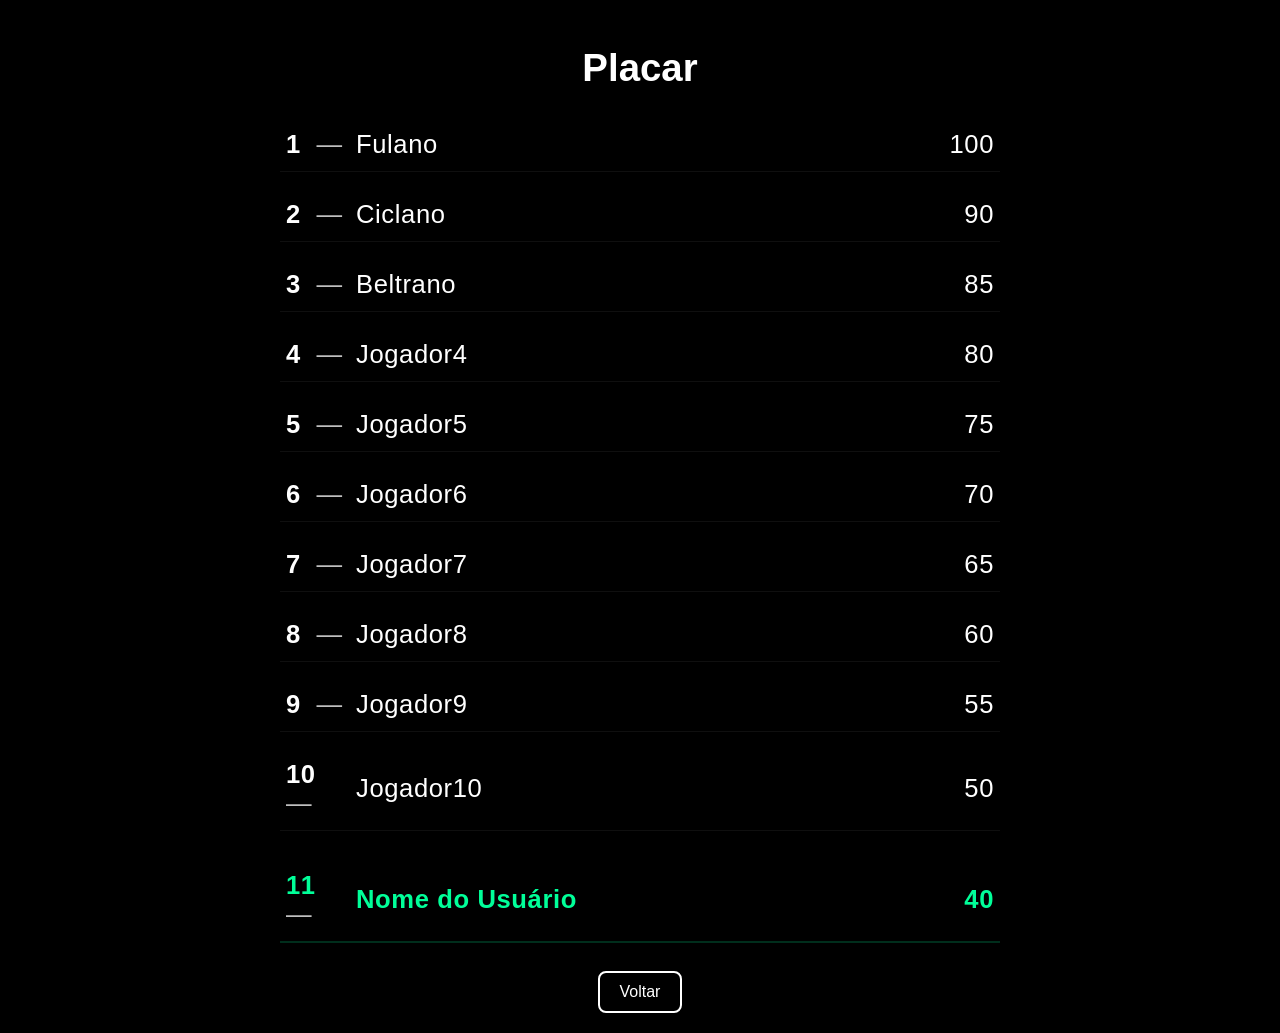
==== placar.html @ 8369b419 "Primeiro commit" ====
<!DOCTYPE html>
<html lang="pt-BR">
<head>
    <meta charset="UTF-8" />
    <meta name="viewport" content="width=device-width, initial-scale=1.0"/>
    <title>Placar</title>
    <link rel="stylesheet" href="style.css" />
</head>
<body class="placar-page">
    <div class="container">
        <h1>Placar</h1>

        <div class="ranking">
            <div class="rank-line"><span class="position">1</span><span class="name">Fulano</span><span class="points">100</span></div>
            <div class="rank-line"><span class="position">2</span><span class="name">Ciclano</span><span class="points">90</span></div>
            <div class="rank-line"><span class="position">3</span><span class="name">Beltrano</span><span class="points">85</span></div>
            <div class="rank-line"><span class="position">4</span><span class="name">Jogador4</span><span class="points">80</span></div>
            <div class="rank-line"><span class="position">5</span><span class="name">Jogador5</span><span class="points">75</span></div>
            <div class="rank-line"><span class="position">6</span><span class="name">Jogador6</span><span class="points">70</span></div>
            <div class="rank-line"><span class="position">7</span><span class="name">Jogador7</span><span class="points">65</span></div>
            <div class="rank-line"><span class="position">8</span><span class="name">Jogador8</span><span class="points">60</span></div>
            <div class="rank-line"><span class="position">9</span><span class="name">Jogador9</span><span class="points">55</span></div>
            <div class="rank-line"><span class="position">10</span><span class="name">Jogador10</span><span class="points">50</span></div>
        </div>

        <div class="user-rank">
            <div class="rank-line highlight"><span class="position">11</span><span class="name">Nome do Usuário</span><span class="points">40</span></div>
        </div>

        <button onclick="window.location.href='index.html'">Voltar</button>
    </div>
</body>
</html>
---- style.css ----
/* ---------------------------
   Estilos gerais (ambas páginas)
   --------------------------- */
:root{
    --bg: #000;
    --panel: #111;
    --muted: rgba(255,255,255,0.2);
    --accent: #00ff99;
}

*{box-sizing: border-box}

body{
    background-color: var(--bg);
    color: #fff;
    font-family: Arial, sans-serif;
    margin: 0;
    min-height: 100vh;
    display: flex;
    justify-content: center;
    align-items: center;
}

/* container central */
.container{
    text-align: center;
    max-width: 900px;
    width: 92%;
    padding: 20px;
}

/* títulos e pontuação (index) */
h1{
    font-size: 2rem;
    margin-bottom: 20px;
}

.score{
    font-size: 3rem;
    margin-bottom: 20px;
    font-weight: 600;
}

/* botões padrão */
button{
    background-color: transparent;
    color: white;
    border: 2px solid white;
    padding: 10px 20px;
    font-size: 1rem;
    cursor: pointer;
    border-radius: 8px;
    transition: background 0.18s, color 0.18s;
}

button:hover,
button:focus{
    background-color: white;
    color: black;
    outline: none;
}

/* Modal (index) */
.modal{
    display: none;
    position: fixed;
    inset: 0;
    background: rgba(0,0,0,0.8);
    justify-content: center;
    align-items: center;
    z-index: 999;
}

.modal-content{
    background: var(--panel);
    padding: 20px;
    border-radius: 12px;
    text-align: center;
    width: 320px;
    box-shadow: 0 8px 24px rgba(0,0,0,0.6);
}

.modal-content h2{
    font-size: 1.05rem;
    margin-bottom: 12px;
}

.modal-content input{
    width: 100%;
    padding: 10px;
    margin-bottom: 12px;
    border-radius: 6px;
    border: 1px solid var(--muted);
    background: transparent;
    color: white;
    text-align: center;
}

/* botões do modal alinhados */
.modal-buttons{
    display: flex;
    gap: 8px;
    justify-content: center;
}

/* ---------------------------
   Estilos específicos do placar
   aplicados somente quando o <body> tem .placar-page
   --------------------------- */
.placar-page body, /* fallback - não faz nada, só pra leitura */
.placar-page .container{
    /* container já está legal, mantemos centralização */
}

/* título do placar (um pouco maior) */
.placar-page h1{
    font-size: 2.4rem;
    margin-bottom: 28px;
}

/* ranking - estilo "arcade" mais espaçado */
.placar-page .ranking,
.placar-page .user-rank{
    display: flex;
    flex-direction: column;
    gap: 16px;
    margin-bottom: 28px;
    width: 100%;
    max-width: 720px;
    margin-left: auto;
    margin-right: auto;
}

/* cada linha do ranking usa grid para 3 colunas */
.placar-page .rank-line{
    display: grid;
    grid-template-columns: 64px 1fr 88px;
    align-items: center;
    font-size: 1.6rem; /* maior legibilidade */
    letter-spacing: 0.6px;
    border-bottom: 1px solid rgba(255,255,255,0.06);
    padding: 12px 6px;
}

/* posição — mais forte */
.placar-page .rank-line .position{
    text-align: left;
    font-weight: 700;
}

/* coloca um traço logo após a posição: "1 —" */
.placar-page .rank-line .position::after{
    content: " —";
    margin-left: 8px;
    color: rgba(255,255,255,0.75);
    font-weight: 500;
}

/* nome central (lado esquerdo da coluna do nome) */
.placar-page .rank-line .name{
    text-align: left;
    padding-left: 6px;
    overflow: hidden;
    text-overflow: ellipsis;
    white-space: nowrap;
}

/* pontos alinhados à direita */
.placar-page .rank-line .points{
    text-align: right;
    font-variant-numeric: tabular-nums;
}

/* destaque para o jogador atual (11º exemplo) */
.placar-page .highlight{
    color: var(--accent);
    font-weight: 700;
    border-bottom: 2px solid rgba(0,255,153,0.18);
}

/* responsividade — ajustes em telas pequenas */
@media (max-width: 480px){
    .placar-page .rank-line{
        grid-template-columns: 48px 1fr 64px;
        font-size: 1.2rem;
        padding: 10px 4px;
    }

    .score{ font-size: 2.6rem; }
    h1{ font-size: 1.6rem; }
}
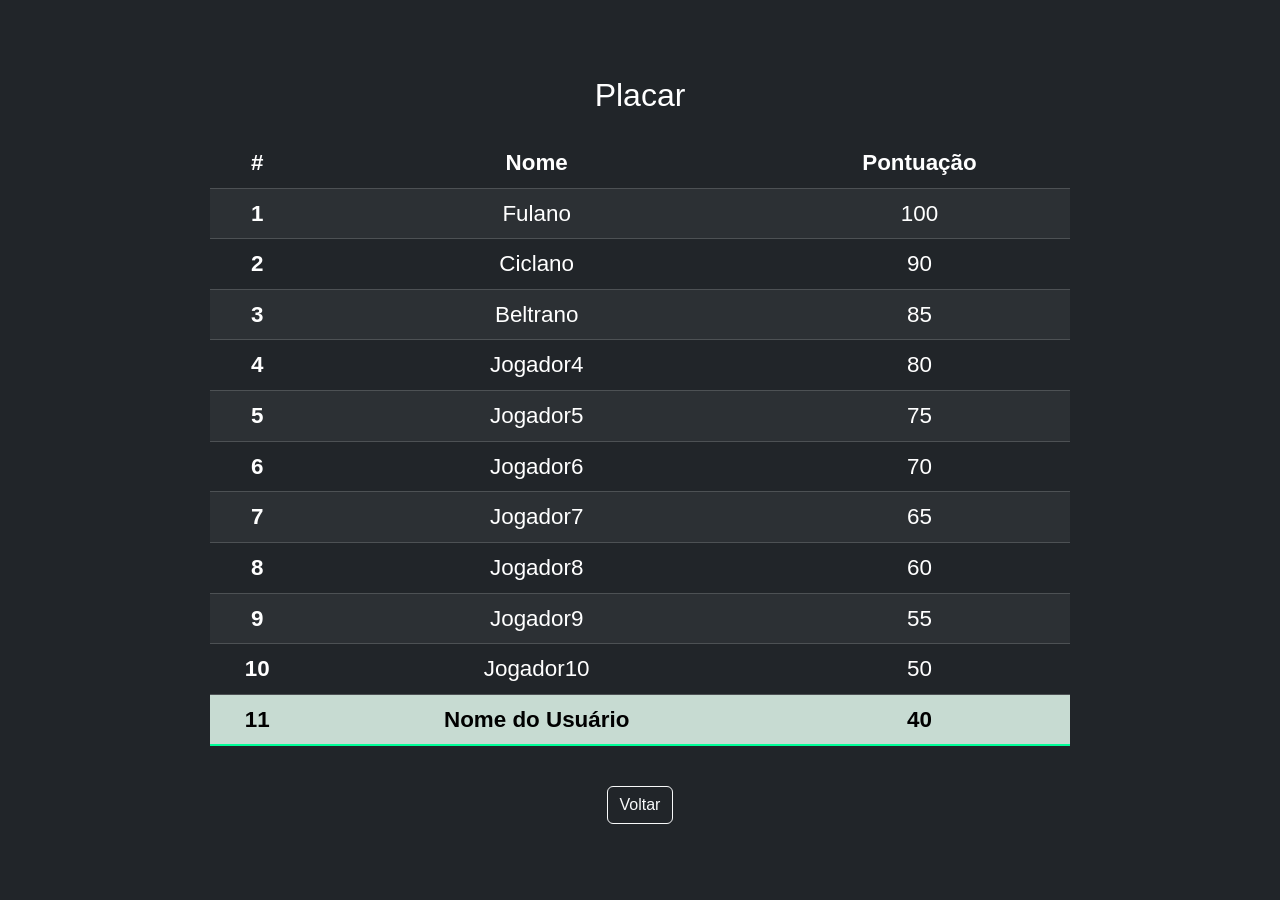
==== commit d3d1f308: "Primeiro commit" ====
--- a/placar.html
+++ b/placar.html
@@ -1,33 +1,98 @@
 <!DOCTYPE html>
 <html lang="pt-BR">
 <head>
-    <meta charset="UTF-8" />
-    <meta name="viewport" content="width=device-width, initial-scale=1.0"/>
+    <meta charset="UTF-8">
+    <meta name="viewport" content="width=device-width, initial-scale=1.0">
     <title>Placar</title>
-    <link rel="stylesheet" href="style.css" />
+    <!-- Bootstrap CSS -->
+    <link href="https://cdn.jsdelivr.net/npm/bootstrap@5.3.2/dist/css/bootstrap.min.css" rel="stylesheet">
+    <link rel="stylesheet" href="style.css">
 </head>
-<body class="placar-page">
-    <div class="container">
-        <h1>Placar</h1>
+<body class="bg-dark text-white">
 
-        <div class="ranking">
-            <div class="rank-line"><span class="position">1</span><span class="name">Fulano</span><span class="points">100</span></div>
-            <div class="rank-line"><span class="position">2</span><span class="name">Ciclano</span><span class="points">90</span></div>
-            <div class="rank-line"><span class="position">3</span><span class="name">Beltrano</span><span class="points">85</span></div>
-            <div class="rank-line"><span class="position">4</span><span class="name">Jogador4</span><span class="points">80</span></div>
-            <div class="rank-line"><span class="position">5</span><span class="name">Jogador5</span><span class="points">75</span></div>
-            <div class="rank-line"><span class="position">6</span><span class="name">Jogador6</span><span class="points">70</span></div>
-            <div class="rank-line"><span class="position">7</span><span class="name">Jogador7</span><span class="points">65</span></div>
-            <div class="rank-line"><span class="position">8</span><span class="name">Jogador8</span><span class="points">60</span></div>
-            <div class="rank-line"><span class="position">9</span><span class="name">Jogador9</span><span class="points">55</span></div>
-            <div class="rank-line"><span class="position">10</span><span class="name">Jogador10</span><span class="points">50</span></div>
-        </div>
+<div class="container py-5">
 
-        <div class="user-rank">
-            <div class="rank-line highlight"><span class="position">11</span><span class="name">Nome do Usuário</span><span class="points">40</span></div>
-        </div>
+    <h1 class="text-center mb-4">Placar</h1>
 
-        <button onclick="window.location.href='index.html'">Voltar</button>
+    <!-- Tabela do placar -->
+    <div class="table-responsive">
+        <table class="table table-dark table-striped align-middle text-center">
+            <thead>
+                <tr>
+                    <th scope="col">#</th>
+                    <th scope="col">Nome</th>
+                    <th scope="col">Pontuação</th>
+                </tr>
+            </thead>
+            <tbody>
+                <tr>
+                    <th scope="row">1</th>
+                    <td>Fulano</td>
+                    <td>100</td>
+                </tr>
+                <tr>
+                    <th scope="row">2</th>
+                    <td>Ciclano</td>
+                    <td>90</td>
+                </tr>
+                <tr>
+                    <th scope="row">3</th>
+                    <td>Beltrano</td>
+                    <td>85</td>
+                </tr>
+                <tr>
+                    <th scope="row">4</th>
+                    <td>Jogador4</td>
+                    <td>80</td>
+                </tr>
+                <tr>
+                    <th scope="row">5</th>
+                    <td>Jogador5</td>
+                    <td>75</td>
+                </tr>
+                <tr>
+                    <th scope="row">6</th>
+                    <td>Jogador6</td>
+                    <td>70</td>
+                </tr>
+                <tr>
+                    <th scope="row">7</th>
+                    <td>Jogador7</td>
+                    <td>65</td>
+                </tr>
+                <tr>
+                    <th scope="row">8</th>
+                    <td>Jogador8</td>
+                    <td>60</td>
+                </tr>
+                <tr>
+                    <th scope="row">9</th>
+                    <td>Jogador9</td>
+                    <td>55</td>
+                </tr>
+                <tr>
+                    <th scope="row">10</th>
+                    <td>Jogador10</td>
+                    <td>50</td>
+                </tr>
+                <!-- Jogador atual / posição abaixo do top 10 -->
+                <tr class="table-success">
+                    <th scope="row">11</th>
+                    <td>Nome do Usuário</td>
+                    <td>40</td>
+                </tr>
+            </tbody>
+        </table>
     </div>
+
+    <div class="text-center mt-4">
+        <button class="btn btn-outline-light" onclick="window.location.href='index.html'">Voltar</button>
+    </div>
+
+</div>
+
+<!-- Bootstrap JS (opcional) -->
+<script src="https://cdn.jsdelivr.net/npm/bootstrap@5.3.2/dist/js/bootstrap.bundle.min.js"></script>
+
 </body>
 </html>
--- a/style.css
+++ b/style.css
@@ -108,9 +108,7 @@
    aplicados somente quando o <body> tem .placar-page
    --------------------------- */
 .placar-page body, /* fallback - não faz nada, só pra leitura */
-.placar-page .container{
-    /* container já está legal, mantemos centralização */
-}
+
 
 /* título do placar (um pouco maior) */
 .placar-page h1{
@@ -189,3 +187,20 @@
     .score{ font-size: 2.6rem; }
     h1{ font-size: 1.6rem; }
 }
+
+body {
+    font-family: 'Arial', sans-serif;
+}
+
+/* Destacar jogador atual com verde neon */
+.table-success {
+    color: #00ff99 !important;
+    font-weight: bold;
+    border-bottom: 2px solid #00ff99 !important;
+}
+
+/* Ajustes de fonte e espaçamento para parecer arcade */
+table th, table td {
+    font-size: 1.4rem;
+    padding: 12px 8px;
+}
